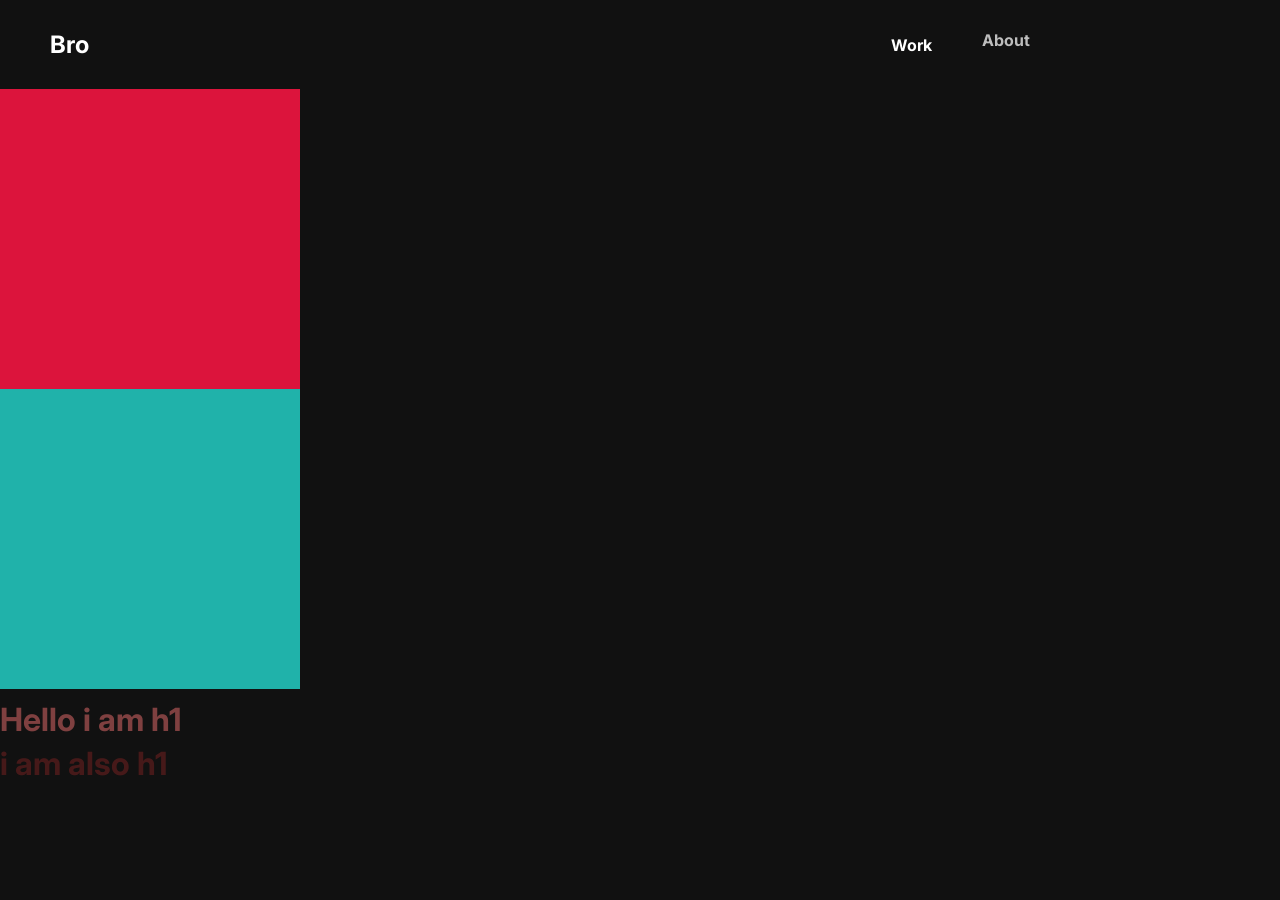
==== index.html @ 9eb8ff30 "first dude" ====
<!DOCTYPE html>
<html>
  <head>
    <meta charset="utf-8" />
    <meta http-equiv="X-UA-Compatible" content="IE=edge" />
    <title>Document</title>
    <meta name="description" content="" />
    <meta name="viewport" content="width=device-width, initial-scale=1" />
    <link rel="stylesheet" href="style.css" />
  </head>
  <body>
    <div id="nav">
      <h2>Bro</h2>
      <div id="part2">
        <h4>Work</h4>
        <h4>About</h4>
        <h4>Courses</h4>
        <h4>Blog</h4>
      </div>
    </div>
    <div id="box1"></div>
    <div id="box2"></div>

    <h1>Hello i am h1</h1>
    <h1>i am also h1</h1>
    <h1>sup h1 of 2</h1>
    <script
      src="https://cdnjs.cloudflare.com/ajax/libs/gsap/3.13.0/gsap.min.js"
      integrity="sha512-NcZdtrT77bJr4STcmsGAESr06BYGE8woZdSdEgqnpyqac7sugNO+Tr4bGwGF3MsnEkGKhU2KL2xh6Ec+BqsaHA=="
      crossorigin="anonymous"
      referrerpolicy="no-referrer"
    ></script>
    <script src="script.js"></script>
  </body>
</html>
---- style.css ----
@import url("https://fonts.googleapis.com/css2?family=Inter:wght@400;500;600;700&display=swap");

* {
  margin: 0;
  padding: 0;
  box-sizing: border-box;
  font-family: "Inter", sans-serif;
  color: white;
}

html,
body {
  height: 100%;
  width: 100%;
}
body {
  background-color: #111;
}

#box1 {
  height: 300px;
  width: 300px;
  background-color: crimson;
}

#box2 {
  height: 300px;
  width: 300px;
  background-color: lightseagreen;
}

#nav {
  display: flex;
  align-items: center;
  justify-content: space-between;
  padding: 30px 50px;
}

#part2 {
  display: flex;
  gap: 50px;
}
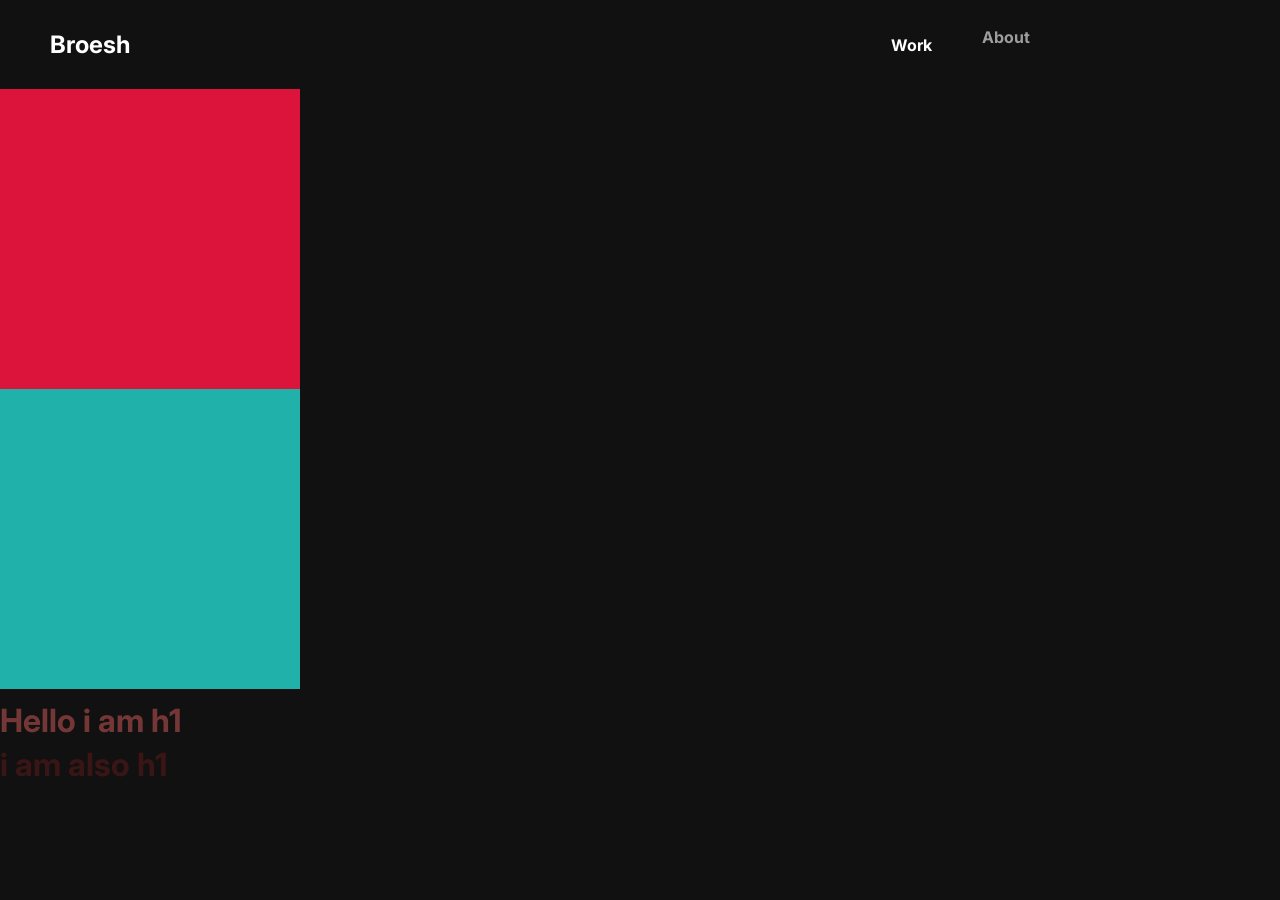
==== commit cc4c4cdd: "TASK-1 new task update" ====
--- a/index.html
+++ b/index.html
@@ -10,7 +10,7 @@
   </head>
   <body>
     <div id="nav">
-      <h2>Bro</h2>
+      <h2>Broesh</h2>
       <div id="part2">
         <h4>Work</h4>
         <h4>About</h4>
